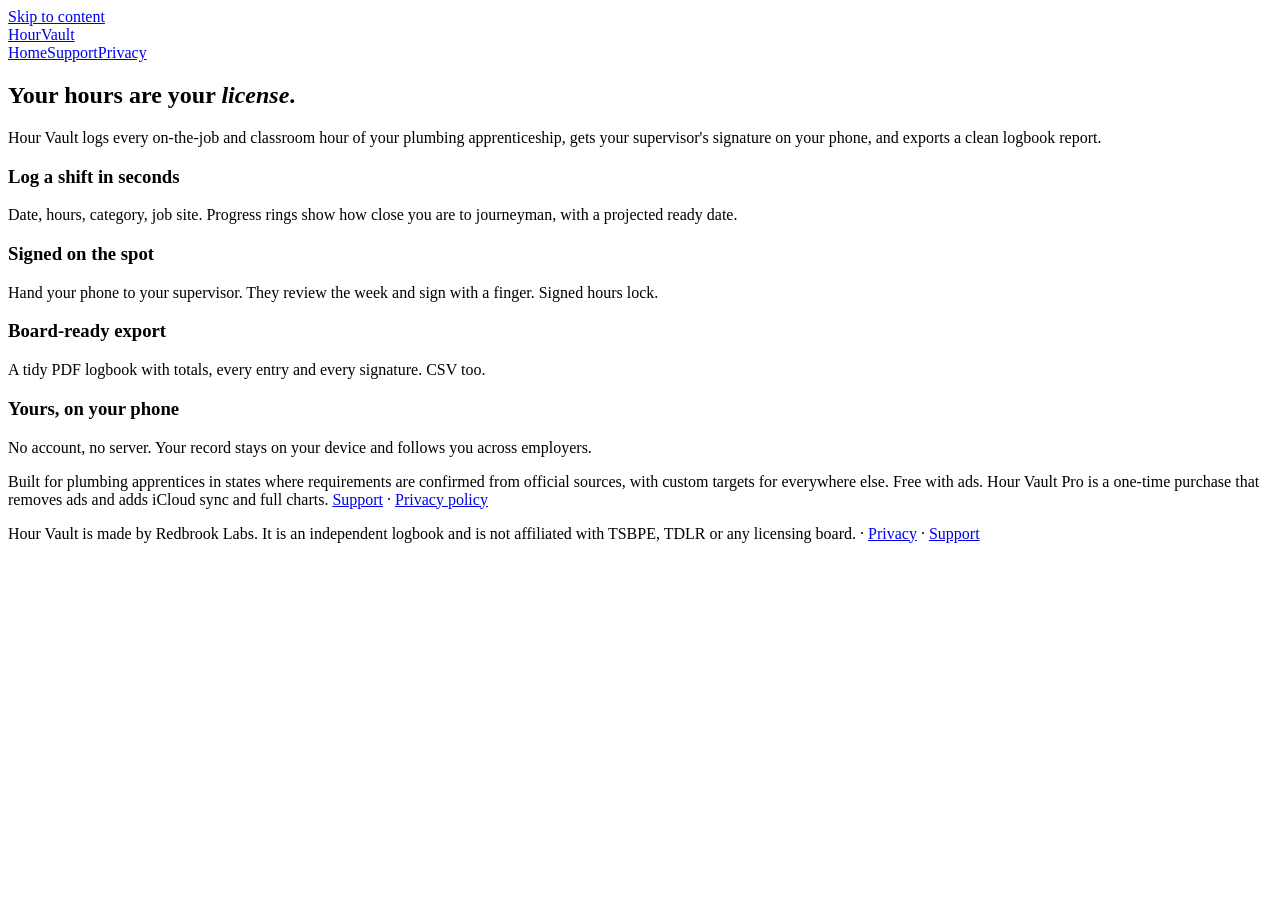
==== docs/index.html @ 14c484c9 "Hour Vault requirements pipeline and website Daily recheck of state plumbing apprenticeship requirem" ====
<!doctype html>
<html lang="en">
<head>
<meta charset="utf-8">
<meta name="viewport" content="width=device-width, initial-scale=1, viewport-fit=cover">
<title>Hour Vault: Apprentice Logbook</title>
<meta name="description" content="Log plumbing apprenticeship hours, get supervisor sign-off on your phone, and export a board-ready PDF logbook.">
<meta name="theme-color" content="#0b1118">
<link rel="stylesheet" href="/assets/style.css">
</head>
<body>
<a class="skip" href="#main">Skip to content</a>
<header class="site"><div class="wrap">
<a class="brand" href="/">Hour<span>Vault</span></a>
<nav class="main" aria-label="Main"><a href="/" aria-current="page">Home</a><a href="/support/">Support</a><a href="/privacy/">Privacy</a></nav>
</div></header>
<main id="main"><section class="hero"><div class="wrap">
<h1>Your hours are your <em>license</em>.</h1>
<p class="lede">Hour Vault logs every on-the-job and classroom hour of your plumbing apprenticeship, gets your supervisor's signature on your phone, and exports a clean logbook report.</p>
<div class="grid">
<div class="card"><h3>Log a shift in seconds</h3><p>Date, hours, category, job site. Progress rings show how close you are to journeyman, with a projected ready date.</p></div>
<div class="card"><h3>Signed on the spot</h3><p>Hand your phone to your supervisor. They review the week and sign with a finger. Signed hours lock.</p></div>
<div class="card"><h3>Board-ready export</h3><p>A tidy PDF logbook with totals, every entry and every signature. CSV too.</p></div>
<div class="card"><h3>Yours, on your phone</h3><p>No account, no server. Your record stays on your device and follows you across employers.</p></div>
</div>
<p>Built for plumbing apprentices in states where requirements are confirmed from official sources, with custom targets for everywhere else. Free with ads. Hour Vault Pro is a one-time purchase that removes ads and adds iCloud sync and full charts. <a href="/support/">Support</a> &middot; <a href="/privacy/">Privacy policy</a></p>
</div></section></main>
<footer class="site"><div class="wrap">Hour Vault is made by Redbrook Labs. It is an independent logbook and is not affiliated with TSBPE, TDLR or any licensing board. &middot; <a href="/privacy/">Privacy</a> &middot; <a href="/support/">Support</a></div></footer>
</body>
</html>
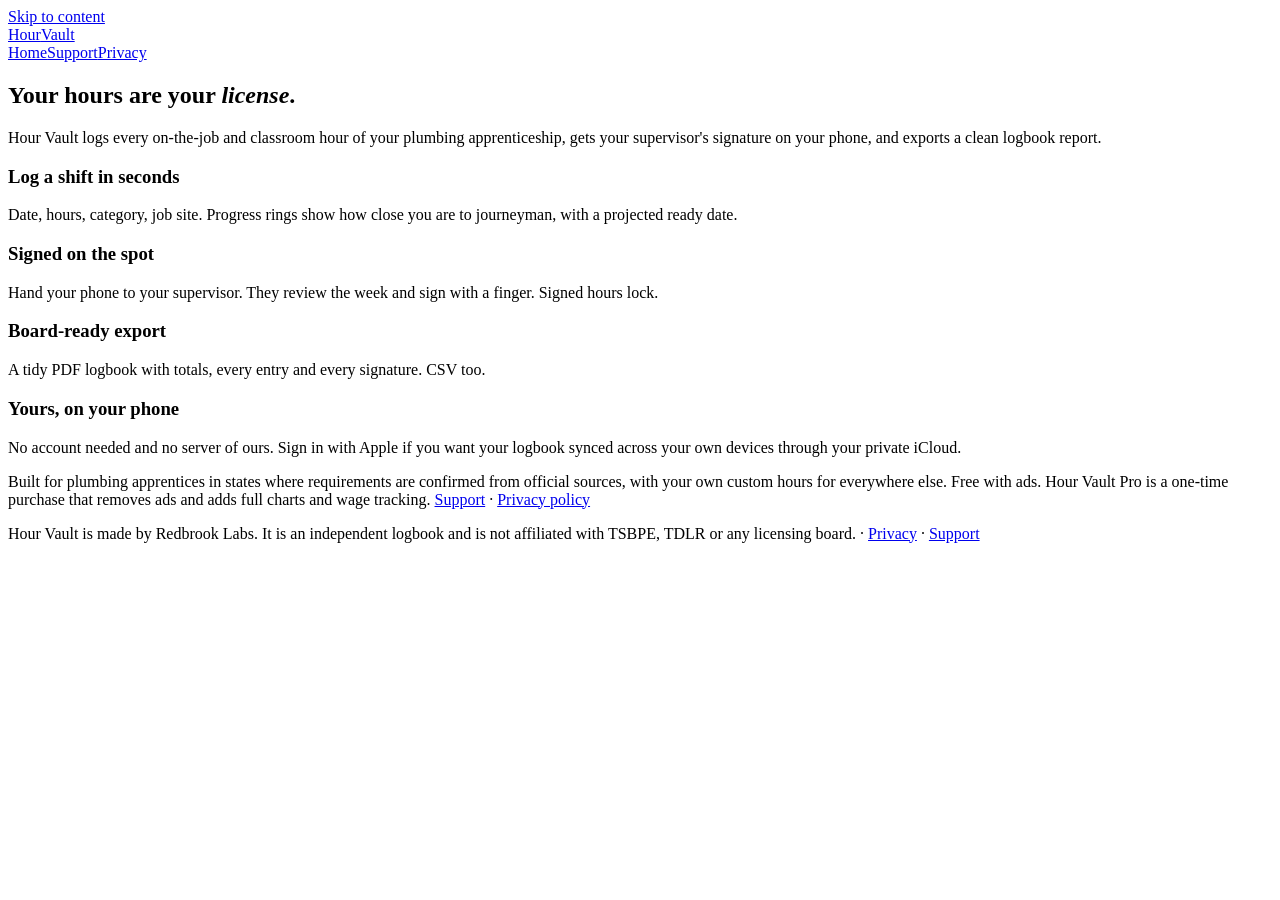
==== commit 01711c61: "Site: copper theme, sync via Apple sign-in copy Co-Authored-By: Claude Sonnet 5.5 <noreply@anthropic" ====
--- a/docs/index.html
+++ b/docs/index.html
@@ -5,7 +5,7 @@
 <meta name="viewport" content="width=device-width, initial-scale=1, viewport-fit=cover">
 <title>Hour Vault: Apprentice Logbook</title>
 <meta name="description" content="Log plumbing apprenticeship hours, get supervisor sign-off on your phone, and export a board-ready PDF logbook.">
-<meta name="theme-color" content="#0b1118">
+<meta name="theme-color" content="#121110">
 <link rel="stylesheet" href="/assets/style.css">
 </head>
 <body>
@@ -21,9 +21,9 @@
 <div class="card"><h3>Log a shift in seconds</h3><p>Date, hours, category, job site. Progress rings show how close you are to journeyman, with a projected ready date.</p></div>
 <div class="card"><h3>Signed on the spot</h3><p>Hand your phone to your supervisor. They review the week and sign with a finger. Signed hours lock.</p></div>
 <div class="card"><h3>Board-ready export</h3><p>A tidy PDF logbook with totals, every entry and every signature. CSV too.</p></div>
-<div class="card"><h3>Yours, on your phone</h3><p>No account, no server. Your record stays on your device and follows you across employers.</p></div>
+<div class="card"><h3>Yours, on your phone</h3><p>No account needed and no server of ours. Sign in with Apple if you want your logbook synced across your own devices through your private iCloud.</p></div>
 </div>
-<p>Built for plumbing apprentices in states where requirements are confirmed from official sources, with custom targets for everywhere else. Free with ads. Hour Vault Pro is a one-time purchase that removes ads and adds iCloud sync and full charts. <a href="/support/">Support</a> &middot; <a href="/privacy/">Privacy policy</a></p>
+<p>Built for plumbing apprentices in states where requirements are confirmed from official sources, with your own custom hours for everywhere else. Free with ads. Hour Vault Pro is a one-time purchase that removes ads and adds full charts and wage tracking. <a href="/support/">Support</a> &middot; <a href="/privacy/">Privacy policy</a></p>
 </div></section></main>
 <footer class="site"><div class="wrap">Hour Vault is made by Redbrook Labs. It is an independent logbook and is not affiliated with TSBPE, TDLR or any licensing board. &middot; <a href="/privacy/">Privacy</a> &middot; <a href="/support/">Support</a></div></footer>
 </body>
